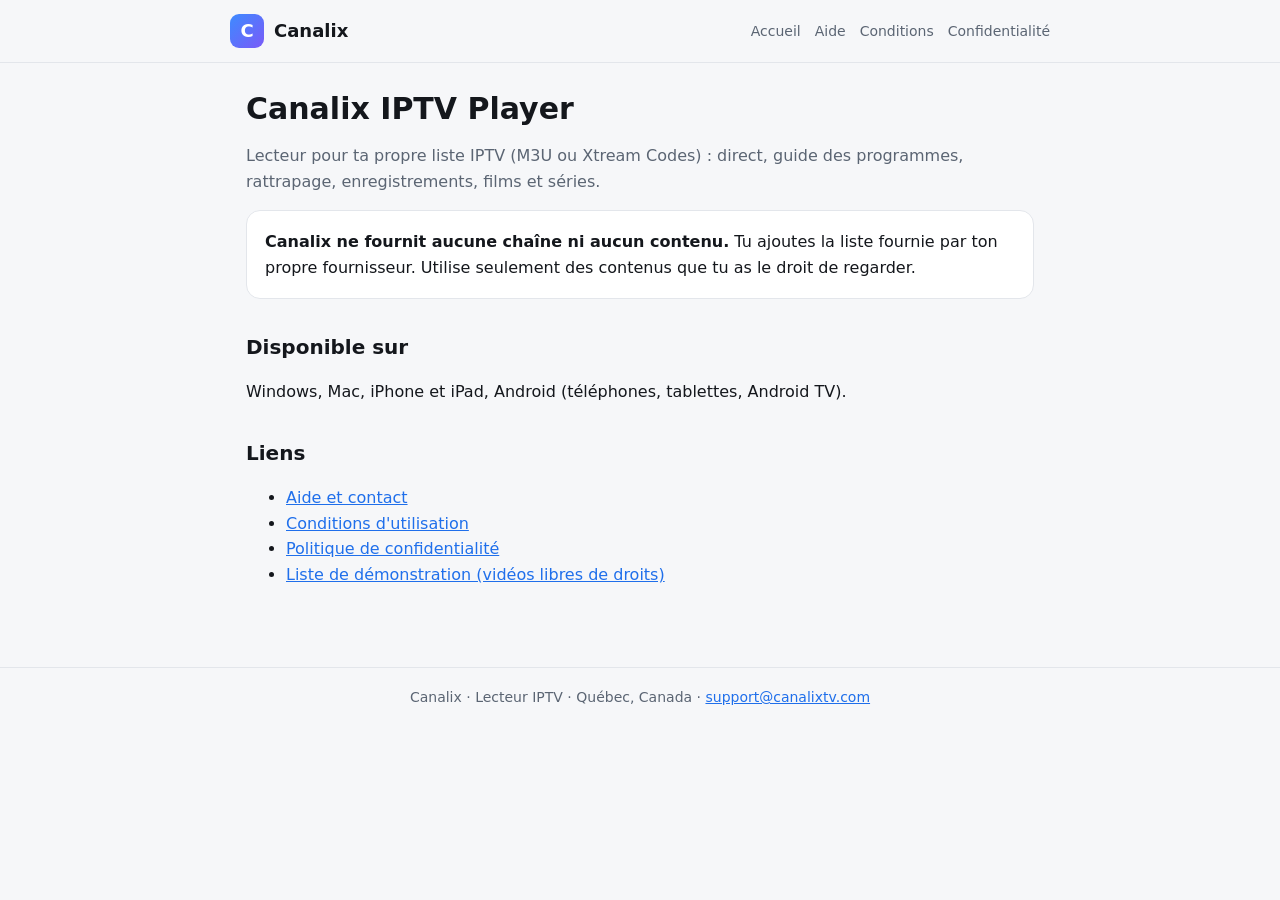
==== docs/index.html @ f422f7a7 "Format d'image, verrou, mini-lecteur, apercu mobile, conformite boutiques - Lecteur : format d'image" ====
<!doctype html>
<html lang="fr"><head><meta charset="utf-8"><meta name="viewport" content="width=device-width,initial-scale=1">
<title>Canalix IPTV Player</title><link rel="stylesheet" href="style.css"></head>
<body><header><div class="in"><a class="brand" href="index.html"><span class="logo">C</span>Canalix</a><nav><a href="index.html">Accueil</a><a href="aide.html">Aide</a><a href="conditions.html">Conditions</a><a href="confidentialite.html">Confidentialité</a></nav></div></header>
<main>
<h1>Canalix IPTV Player</h1>
<p class="muted">Lecteur pour ta propre liste IPTV (M3U ou Xtream Codes) : direct, guide des programmes, rattrapage, enregistrements, films et séries.</p>
<div class="card"><strong>Canalix ne fournit aucune chaîne ni aucun contenu.</strong> Tu ajoutes la liste fournie par ton propre fournisseur. Utilise seulement des contenus que tu as le droit de regarder.</div>
<h2>Disponible sur</h2>
<p>Windows, Mac, iPhone et iPad, Android (téléphones, tablettes, Android TV).</p>
<h2>Liens</h2>
<ul>
<li><a href="aide.html">Aide et contact</a></li>
<li><a href="conditions.html">Conditions d'utilisation</a></li>
<li><a href="confidentialite.html">Politique de confidentialité</a></li>
<li><a href="demo.m3u">Liste de démonstration (vidéos libres de droits)</a></li>
</ul></main>
<footer>Canalix · Lecteur IPTV · Québec, Canada · <a href="mailto:support@canalixtv.com">support@canalixtv.com</a></footer>
</body></html>
---- docs/style.css ----
:root{--bg:#0E1116;--card:#171B22;--line:#2A303A;--text:#F2F4F7;--muted:#9AA4B2;--accent:#3D8BFF}
@media (prefers-color-scheme: light){:root{--bg:#F6F7F9;--card:#FFFFFF;--line:#E3E6EB;--text:#14171C;--muted:#5B6573;--accent:#1F6FEB}}
*{box-sizing:border-box}
body{margin:0;background:var(--bg);color:var(--text);font:16px/1.6 system-ui,-apple-system,"Segoe UI",sans-serif}
header{border-bottom:1px solid var(--line);padding:14px 16px}
header .in{max-width:820px;margin:0 auto;display:flex;align-items:center;gap:12px;flex-wrap:wrap}
.logo{width:34px;height:34px;border-radius:9px;background:linear-gradient(135deg,#3D8BFF,#7A5AF8);display:grid;place-items:center;font-weight:800;color:#fff}
header a.brand{color:var(--text);text-decoration:none;font-weight:700;font-size:18px;display:flex;gap:10px;align-items:center}
nav{margin-left:auto;display:flex;gap:14px;flex-wrap:wrap}
nav a{color:var(--muted);text-decoration:none;font-size:14px}
nav a:hover{color:var(--text)}
main{max-width:820px;margin:0 auto;padding:28px 16px 64px}
h1{font-size:30px;line-height:1.2;margin:0 0 6px}
h2{font-size:20px;margin:32px 0 8px}
p,li{color:var(--text)}
.muted{color:var(--muted)}
a{color:var(--accent)}
table{width:100%;border-collapse:collapse;margin:12px 0;font-size:15px}
th,td{border:1px solid var(--line);padding:8px 10px;text-align:left;vertical-align:top}
th{background:var(--card)}
.card{background:var(--card);border:1px solid var(--line);border-radius:14px;padding:18px;margin:16px 0}
footer{border-top:1px solid var(--line);padding:18px 16px;text-align:center;color:var(--muted);font-size:14px}
code{background:var(--card);border:1px solid var(--line);border-radius:6px;padding:1px 6px}
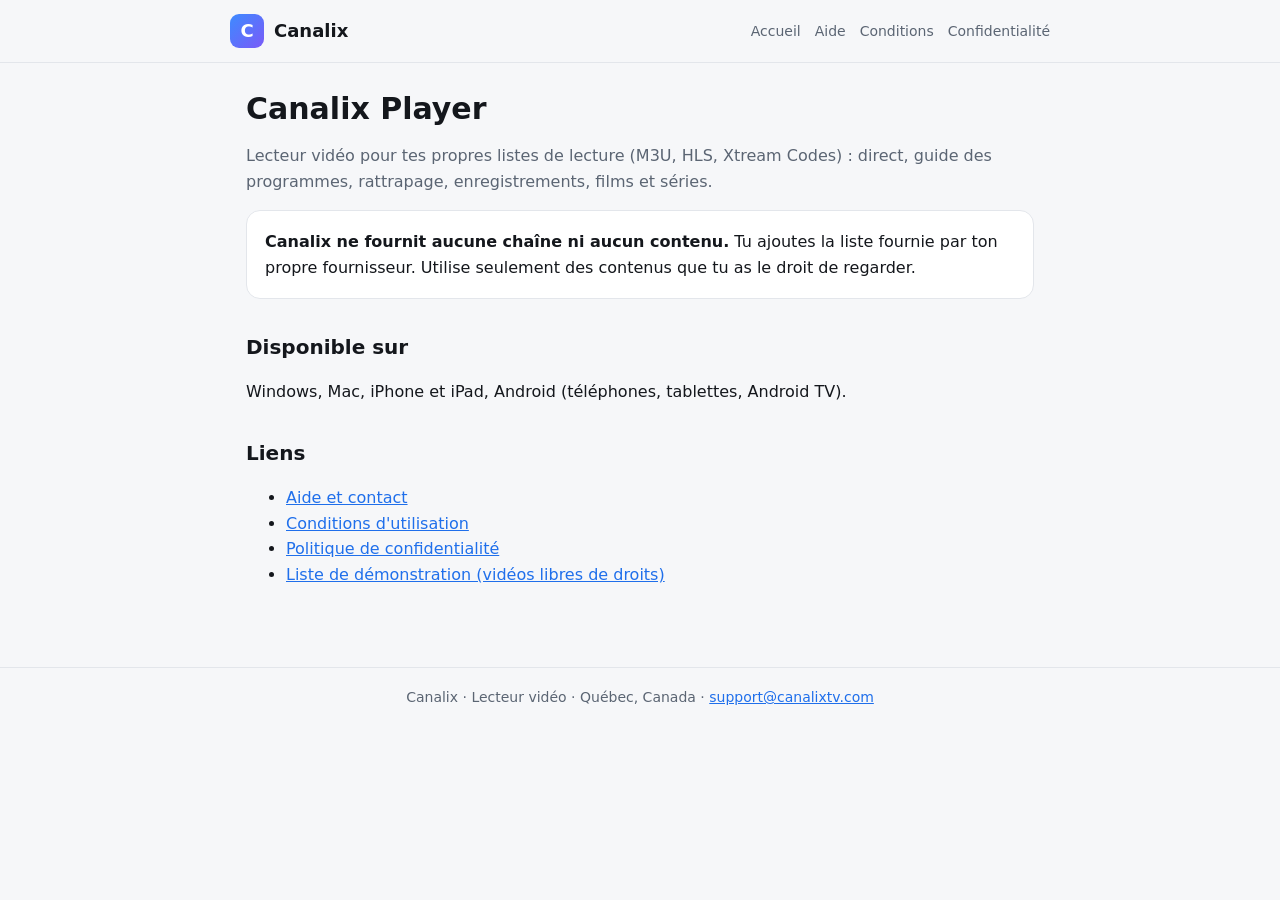
==== commit 20cedf54: "Positionnement : Canalix Player, lecteur video (fiches, pages, textes) Co-Authored-By: Claude Opus 5" ====
--- a/docs/index.html
+++ b/docs/index.html
@@ -1,10 +1,10 @@
 <!doctype html>
 <html lang="fr"><head><meta charset="utf-8"><meta name="viewport" content="width=device-width,initial-scale=1">
-<title>Canalix IPTV Player</title><link rel="stylesheet" href="style.css"></head>
+<title>Canalix Player</title><link rel="stylesheet" href="style.css"></head>
 <body><header><div class="in"><a class="brand" href="index.html"><span class="logo">C</span>Canalix</a><nav><a href="index.html">Accueil</a><a href="aide.html">Aide</a><a href="conditions.html">Conditions</a><a href="confidentialite.html">Confidentialité</a></nav></div></header>
 <main>
-<h1>Canalix IPTV Player</h1>
-<p class="muted">Lecteur pour ta propre liste IPTV (M3U ou Xtream Codes) : direct, guide des programmes, rattrapage, enregistrements, films et séries.</p>
+<h1>Canalix Player</h1>
+<p class="muted">Lecteur vidéo pour tes propres listes de lecture (M3U, HLS, Xtream Codes) : direct, guide des programmes, rattrapage, enregistrements, films et séries.</p>
 <div class="card"><strong>Canalix ne fournit aucune chaîne ni aucun contenu.</strong> Tu ajoutes la liste fournie par ton propre fournisseur. Utilise seulement des contenus que tu as le droit de regarder.</div>
 <h2>Disponible sur</h2>
 <p>Windows, Mac, iPhone et iPad, Android (téléphones, tablettes, Android TV).</p>
@@ -15,5 +15,5 @@
 <li><a href="confidentialite.html">Politique de confidentialité</a></li>
 <li><a href="demo.m3u">Liste de démonstration (vidéos libres de droits)</a></li>
 </ul></main>
-<footer>Canalix · Lecteur IPTV · Québec, Canada · <a href="mailto:support@canalixtv.com">support@canalixtv.com</a></footer>
+<footer>Canalix · Lecteur vidéo · Québec, Canada · <a href="mailto:support@canalixtv.com">support@canalixtv.com</a></footer>
 </body></html>
